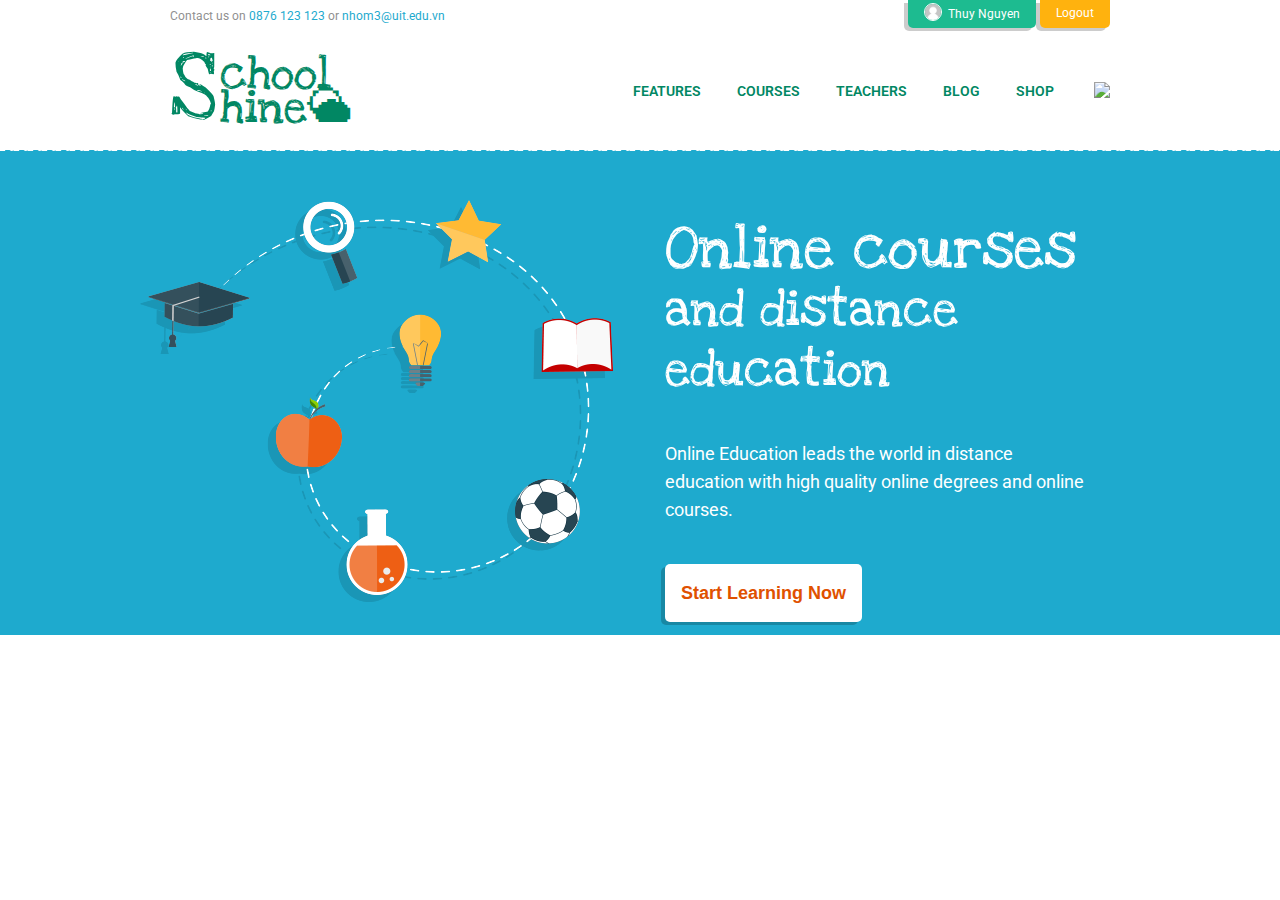
==== home.html @ 8928109d "first commit" ====
<!DOCTYPE html>
<html lang="en">
<head>
    <meta charset="UTF-8">
    <meta http-equiv="X-UA-Compatible" content="IE=edge">
    <meta name="viewport" content="width=device-width, initial-scale=1.0">
    <title>School Shine | Laying tomorrow’s foundation</title>
    <link rel="stylesheet" href="./assets/css/base.css">
    <link rel="stylesheet" href="./assets/css/grid.css">
    <link rel="stylesheet" href="./assets/css/home.css">
    <link rel="stylesheet" href="./assets/css/responsive.css">
    <link rel = "icon" href = "./assets/img/title-bar-icon.png" type = "image/x-icon">
    <link rel="stylesheet" href="https://cdnjs.cloudflare.com/ajax/libs/font-awesome/5.15.4/css/all.min.css">
</head>
<body>
    <header>
        <div class="grid wide">
            <div class="sub-header">
                <div class="header-contact">
                    Contact us on
                    <a href="#" class="primary-text">0876 123 123</a> or 
                    <a href="mailto:" class="primary-text">nhom3@uit.edu.vn</a>
                </div>
    
                <div class="header-user">
                    <ul class="header-user-list">
                        <li class="header-user-item user-control btn btn-border-bottom btn--small btn--green">
                            <span class="user-avt">
                                <img  src="./assets/img/default-avt.png" alt="avt">
                            </span>
                            <span class="user-name">
                                Thuy Nguyen
                            </span>
                        </li>
    
                        <li class="header-user-item user-logout btn btn-border-bottom btn--small btn--yellow">
                            <a href="#" class="user-logout-link">Logout</a>
                        </li>
                    </ul>
                </div>
            </div>

            <div class="main-header">
                <a href="#" class="logo title">
                    <div style="margin-top: 15px; margin-right: 4px; font-size: 10rem;">S</div>
                    <div >
                        <div>chool</div>
                        <div style="margin-top: 18px;">hine🌥</div>
                    </div>
                </a>
    
                <!-- mobile and tablet logo -->
                <a href="#" class="tablet-logo title">
                    School Shine🌥
                </a>
    
                <nav>
                    <ul class="header-nav-list">
                        <li class="header-nav-item">
                            <a href="">Features</a>
                        </li>
                        <li class="header-nav-item">
                            <a href="">Courses</a>
                        </li>
                        <li class="header-nav-item">
                            <a href="">Teachers</a>
                        </li>
                        <li class="header-nav-item">
                            <a href="">Blog</a>
                        </li>
                        <li class="header-nav-item">
                            <a href="">Shop</a>
                        </li>
                    </ul>

                    <!-- mobile menu -->
                    <div class="mobile-menu">
                        <i class="fas fa-bars"></i>
                    </div>
                    
                    <div class="header-search">
                        <img src="https://img.icons8.com/color/48/000000/search--v2.png"/>
                    </div>
                </nav>
            </div>
        </div>
    </header>
    
    <main>
        <div class="slide-wrap">
            <div class="grid">
                <div class="slide">
                    <div class="slide-img">
                        <img src="./assets/img/slide.webp" alt="slide">
                    </div>
        
                    <div class="slide-content">
                        <div class="slide-title">
                            <div class="main-title title">Online courses</div>
                            <div class="sub-title title">and distance education</div>
                        </div>
                        <div class="slide-desc">Online Education leads the world in distance education with high quality online degrees and online courses.</div>
                        <button class="slide-btn btn btn--large">Start Learning Now</button>
                    </div>
                </div>
            </div>

        </div>
    </main>

    <footer>
        
    </footer>
</body>
</html>
---- assets/css/base.css ----
@import url('https://fonts.googleapis.com/css2?family=Love+Ya+Like+A+Sister&display=swap');
@import url('https://fonts.googleapis.com/css2?family=Roboto:wght@100;400;500;700&display=swap');
:root {
    --white-color: #fff;
    --black-color: #000;
    --text-color: #333;
    --primary-color: #1eaace;
    --secondary-color: #1dbb90;
    --third-color: #018763;
    --gray-color: #666666;
    --light-gray-color: #909090;

    --hover-color: #ffb20e;
    --body-background-color: #f4f7f9;

    --header-height: 150px;
    --main-header-height: 116px;
    --sub-header-height: calc(var(--header-height) - var(--main-header-height));
}

* {
    margin: 0;
    padding: 0;
    box-sizing: inherit;
}

html {
    font-size: 62.5%;
    line-height: 1.6rem;
    font-family: 'Roboto', sans-serif;
    box-sizing: border-box;
}

a {
    text-decoration: none;
    outline: none;
}

ul {
    list-style: none;
}

li {
    float: left;
}

.primary-text {
    color: var(--primary-color);
}

.title {
    font-family: 'Love Ya Like A Sister', cursive;
}
/* button */
.btn {
    color: var(--white-color);
    box-shadow: -4px 3px 0px 0px rgb(0 0 0 / 20%);
    padding: 5px 16px;
    border: none;
    border-radius: 5px;
}

.btn-border-bottom {
    border-top-left-radius: 0px;
    border-top-right-radius: 0px;
}

.btn--small {
    height: 28px;
    font-size: 1.2rem;
}

.btn--large {
    height: 58px;
    font-size: 1.8rem;
    font-weight: 600;
}

.btn--green {
    background-color: var(--secondary-color);
}

.btn--yellow {
    background-color: var(--hover-color);
}
---- assets/css/grid.css ----
.grid {
    width: 100%;
    display: block;
    padding: 0;
}

.grid.wide {
    max-width: 1000px;
    padding: 0 30px;
    margin: 0 auto;
}

.row {
    display: flex;
    flex-wrap: wrap;
    margin-left: -8px;
    margin-right: -8px;
}

.col {
    padding-left: 8px;
    padding-right: 8px;
}

.c-0 {
    display: none;
}

.c-1 {
    flex: 0 0 8.33333%;
    max-width: 8.33333%;
}

.c-2 {
    flex: 0 0 16.66667%;
    max-width: 16.66667%;
}

.c-3 {
    flex: 0 0 25%;
    max-width: 25%;
}

.c-4 {
    flex: 0 0 33.33333%;
    max-width: 33.33333%;
}

.c-5 {
    flex: 0 0 41.66667%;
    max-width: 41.66667%;
}

.c-6 {
    flex: 0 0 50%;
    max-width: 50%;
}

.c-7 {
    flex: 0 0 58.33333%;
    max-width: 58.33333%;
}

.c-8 {
    flex: 0 0 66.66667%;
    max-width: 66.66667%;
}

.c-9 {
    flex: 0 0 75%;
    max-width: 75%;
}

.c-10 {
    flex: 0 0 83.33333%;
    max-width: 83.33333%;
}

.c-11 {
    flex: 0 0 91.66667%;
    max-width: 91.66667%;
}

.c-12 {
    flex: 0 0 100%;
    max-width: 100%;
}

.c-o-1 {
    margin-left: 8.33333%;
}

.c-o-2 {
    margin-left: 16.66667%;
}

.c-o-3 {
    margin-left: 25%;
}

.c-o-4 {
    margin-left: 33.33333%;
}

.c-o-5 {
    margin-left: 41.66667%;
}

.c-o-6 {
    margin-left: 50%;
}

.c-o-7 {
    margin-left: 58.33333%;
}

.c-o-8 {
    margin-left: 66.66667%;
}

.c-o-9 {
    margin-left: 75%;
}

.c-o-10 {
    margin-left: 83.33333%;
}

.c-o-11 {
    margin-left: 91.66667%;
}

/*Breakpoint 1: Medium device*/
@media (min-width: 740px) and (max-width: 1112px) {
    .row {
        margin-left: -8px;
        margin-right: -8px;
    }

    .row.no-gutters {
        margin-left: 0;
        margin-right: 0;
    }

    .col {
        padding-left: 8px;
        padding-right: 8px;
    }

    .row.row.no-gutters .col {
        padding-left: 0;
        padding-right: 0;
    }
    .m-0 {
        display: none;
    }

    .m-1,
    .m-2,
    .m-3,
    .m-4,
    .m-5,
    .m-6,
    .m-7,
    .m-8,
    .m-9,
    .m-10,
    .m-11,
    .m-12 {
        display: block;
    }

    .m-1 {
        flex: 0 0 8.33333%;
        max-width: 8.33333%;
    }

    .m-2 {
        flex: 0 0 16.66667%;
        max-width: 16.66667%;
    }

    .m-3 {
        flex: 0 0 25%;
        max-width: 25%;
    }

    .m-4 {
        flex: 0 0 33.33333%;
        max-width: 33.33333%;
    }

    .m-5 {
        flex: 0 0 41.66667%;
        max-width: 41.66667%;
    }

    .m-6 {
        flex: 0 0 50%;
        max-width: 50%;
    }

    .m-7 {
        flex: 0 0 58.33333%;
        max-width: 58.33333%;
    }

    .m-8 {
        flex: 0 0 66.66667%;
        max-width: 66.66667%;
    }

    .m-9 {
        flex: 0 0 75%;
        max-width: 75%;
    }

    .m-10 {
        flex: 0 0 83.33333%;
        max-width: 83.33333%;
    }

    .m-11 {
        flex: 0 0 91.66667%;
        max-width: 91.66667%;
    }

    .m-12 {
        flex: 0 0 100%;
        max-width: 100%;
    }

    .m-o-1 {
        margin-left: 8.33333%;
    }
    
    .m-o-2 {
        margin-left: 16.66667%;
    }
    
    .m-o-3 {
        margin-left: 25%;
    }
    
    .m-o-4 {
        margin-left: 33.33333%;
    }
    
    .m-o-5 {
        margin-left: 41.66667%;
    }
    
    .m-o-6 {
        margin-left: 50%;
    }
    
    .m-o-7 {
        margin-left: 58.33333%;
    }
    
    .m-o-8 {
        margin-left: 66.66667%;
    }
    
    .m-o-9 {
        margin-left: 75%;
    }
    
    .m-o-10 {
        margin-left: 83.33333%;
    }
    
    .m-o-11 {
        margin-left: 91.66667%;
    }
}

/*Breakpoint 2: Large device*/
@media (min-width: 1113px) {
    .row {
        margin-left: -12px;
        margin-right: -12px;
    }

   .col {
        padding-left: 12px;
        padding-right: 12px;
    }

    .l-0 {
        display: none;
    }

    .l-1,
    .l-2,
    .l-2-4,
    .l-3,
    .l-4,
    .l-5,
    .l-6,
    .l-7,
    .l-8,
    .l-9,
    .l-10,
    .l-11,
    .l-12 {
        display: block;
    }

    .l-1 {
        flex: 0 0 8.33333%;
        max-width: 8.33333%;
    }

    .l-2 {
        flex: 0 0 16.66667%;
        max-width: 16.66667%;
    }

    .l-2-4 {
        flex: 0 0 20%;
        max-width: 20%;
    }

    .l-3 {
        flex: 0 0 25%;
        max-width: 25%;
    }

    .l-4 {
        flex: 0 0 33.33333%;
        max-width: 33.33333%;
    }

    .l-5 {
        flex: 0 0 41.66667%;
        max-width: 41.66667%;
    }

    .l-6 {
        flex: 0 0 50%;
        max-width: 50%;
    }

    .l-7 {
        flex: 0 0 58.33333%;
        max-width: 58.33333%;
    }

    .l-8 {
        flex: 0 0 66.66667%;
        max-width: 66.66667%;
    }

    .l-9 {
        flex: 0 0 75%;
        max-width: 75%;
    }

    .l-10 {
        flex: 0 0 83.33333%;
        max-width: 83.33333%;
    }

    .l-11 {
        flex: 0 0 91.66667%;
        max-width: 91.66667%;
    }

    .l-12 {
        flex: 0 0 100%;
        max-width: 100%;
    }

    .l-o-1 {
        margin-left: 8.33333%;
    }
    
    .l-o-2 {
        margin-left: 16.66667%;
    }
    
    .l-o-3 {
        margin-left: 25%;
    }
    
    .l-o-4 {
        margin-left: 33.33333%;
    }
    
    .l-o-5 {
        margin-left: 41.66667%;
    }
    
    .l-o-6 {
        margin-left: 50%;
    }
    
    .l-o-7 {
        margin-left: 58.33333%;
    }
    
    .l-o-8 {
        margin-left: 66.66667%;
    }
    
    .c-o-9 {
        margin-left: 75%;
    }
    
    .l-o-10 {
        margin-left: 83.33333%;
    }
    
    .l-o-11 {
        margin-left: 91.66667%;
    }
}

/*Tablet -> PC low resolution */
@media (min-width: 740px) and (max-width: 1023px) {
    .grid.wide {
        /* max-width: 644px; */
        max-width: 735px;
    }
}

/*PC low resolution */
@media (min-width: 1024px) and (max-width: 1239px) {
    .grid.wide {
        max-width: 984px;
    }
    .wide.row {
        margin-right: -12px;
        margin-left: -12px;
    }

    .wide.col {
        padding-left: 12px;
        padding-right: 12px;
    }
    .wide .l-0 {
        display: none;
    }

    .wide .l-1,
    .wide .l-2,
    .wide .l-2-4,
    .wide .l-3,
    .wide .l-4,
    .wide .l-5,
    .wide .l-6,
    .wide .l-7,
    .wide .l-8,
    .wide .l-9,
    .wide .l-10,
    .wide .l-11,
    .wide .l-12 {
        display: block;
    }

    .wide .l-1 {
        flex: 0 0 8.33333%;
        max-width: 8.33333%;
    }

    .wide .l-2 {
        flex: 0 0 16.66667%;
        max-width: 16.66667%;
    }

    .wide .l-2-4 {
        flex: 0 0 20%;
        max-width: 20%;
    }

    .wide .l-3 {
        flex: 0 0 25%;
        max-width: 25%;
    }

    .wide .l-4 {
        flex: 0 0 33.33333%;
        max-width: 33.33333%;
    }

    .wide .l-5 {
        flex: 0 0 41.66667%;
        max-width: 41.66667%;
    }

    .wide .l-6 {
        flex: 0 0 50%;
        max-width: 50%;
    }

    .wide .l-7 {
        flex: 0 0 58.33333%;
        max-width: 58.33333%;
    }

    .wide .l-8 {
        flex: 0 0 66.66667%;
        max-width: 66.66667%;
    }

    .wide .l-9 {
        flex: 0 0 75%;
        max-width: 75%;
    }

    .wide .l-10 {
        flex: 0 0 83.33333%;
        max-width: 83.33333%;
    }

    .wide .l-11 {
        flex: 0 0 91.66667%;
        max-width: 91.66667%;
    }

    .wide .l-12 {
        flex: 0 0 100%;
        max-width: 100%;
    }

    .wide .l-o-1 {
        margin-left: 8.33333%;
    }
    
    .wide .l-o-2 {
        margin-left: 16.66667%;
    }
    
    .wide .l-o-3 {
        margin-left: 25%;
    }
    
    .wide .l-o-4 {
        margin-left: 33.33333%;
    }
    
    .wide .l-o-5 {
        margin-left: 41.66667%;
    }
    
    .wide .l-o-6 {
        margin-left: 50%;
    }
    
    .wide .l-o-7 {
        margin-left: 58.33333%;
    }
    
    .wide .l-o-8 {
        margin-left: 66.66667%;
    }
    
    .wide .l-o-9 {
        margin-left: 75%;
    }
    
    .wide .l-o-10 {
        margin-left: 83.33333%;
    }
    
    .wide .l-o-11 {
        margin-left: 91.66667%;
    }
}
---- assets/css/home.css ----
/* Header */
header {
    height: var(--header-height);
}

.sub-header {
    display: flex;
    justify-content: space-between;
    height: var(--sub-header-height);
}

.header-contact {
    color: var(--light-gray-color);
    font-size: 1.2rem;
    margin-top: 8px;
}

.header-user-item {
    margin-left: 4px;
}

.user-control {
    display: flex;
    align-items: center;
}

.user-avt {
    width: 18px;
    margin-right: 6px;
}

.user-avt img {
    max-width: 100%;
    border-radius: 50%;
    border: 1px solid var(--white-color);
}

.user-logout-link {
    color: var(--white-color);
}

/* main header */
.main-header {
    height: var(--main-header-height);
    display: flex;
    justify-content: space-between;
    align-items: center;
}

.logo,
.tablet-logo {
    font-size: 4.6rem;
    color: var(--third-color);
    display: flex;
}

.tablet-logo {
    display: none;
    font-size: 3.8rem;
    margin-top: 22px;
}

.mobile-menu {
    font-size: 2.8rem;
    color: var(--secondary-color);
    display: none;
}
/* nav */
header nav {
    display: flex;
    align-items: center;
}

.header-nav-list {

}

.header-nav-item a{
    color: var(--third-color);
    text-transform: uppercase;
    font-weight: 600;
    font-size: 1.4rem;
    margin: 3px;
    padding: 13px 15px;
    border-radius: 5px;
}

.header-nav-item a:hover {
    color: var(--white-color);
    background-color: var(--secondary-color);
    box-shadow: -4px 3px 0px 0px rgb(0 0 0 / 20%);
}

.header-search img {
    margin-left: 22px;
    max-height: 38px;
}

.header-search img:hover {
    cursor: pointer;
}

/* main */
main {
    line-height: 2.8rem;
}
/* slide */
.slide-wrap {
    height: 485px;
    background-color: var(--primary-color);
    background-image: url(/assets/img/bg_over.webp);
    background-repeat: repeat-x;
    padding: 50px 0;
}

.slide {
    display: flex;
    margin: 0 140px;
}

.slide-content {
    margin-left: 52px;
    color: var(--white-color);
}

.slide-title {
    line-height: 6rem;
}

.slide-title .main-title {
    font-size: 6rem;
    margin-top: 20px;
}

.slide-title .sub-title {
    font-size: 5rem;
}

.slide-desc {
    font-size: 1.8rem;
    margin: 40px 0;
    max-width: 90%;
}

.slide-btn {
    color: #e05100;
    background-color: var(--white-color);
}

.slide-btn:hover {
    cursor: pointer;
    color: var(--hover-color);
}
---- assets/css/responsive.css ----
/* Breakpoints: 0 - 740 - 1024 - 1113 - 1239px */

/* Mobie & Tablet: 0 - 1023px */
@media (max-width: 63.9375em) {
    .main-header {
        flex-direction: column;
        align-items: start;
        justify-content: space-evenly;
    }

    .logo {
        display: none;
    }

    .tablet-logo {
        display: block;
    }

    header nav {
        justify-content: space-between;
        width: 100%;
    }

    .slide {
        margin: 0;
    }

    .slide-title {
        line-height: 4rem;
    }
    
    .slide .main-title {
        font-size: 4rem;
    }

    .slide .sub-title {
        font-size: 3rem;
    }
}

/*Only Mobile: 0 - 739px */
@media (max-width: 46.1875em) {
    .header-contact {
        display: none;
    }

    .sub-header {
        justify-content: end;
    }

    .header-nav-list {
        display: none;
    }

    .main-header {
        flex-direction: row;
        justify-content: space-between;
        align-items: center;
    }

    header nav {
        width: unset;
    }

    .tablet-logo {
        margin: 0;
        font-size: 4rem;
    }

    .mobile-menu {
        display: block;
    }

    .header-search {
        display: none;
    }

    .slide img {
        display: none;
    }
}

/*Tablet & PC Low Resolution: 740 - 1239px */
@media (min-width: 46.25em) and (max-width: 77.4375em) {
}

/*Only Tablet: 740 - 1023px */
@media (min-width: 46.25em) and (max-width: 63.9375em) {
    .slide img {
        width: 300px;
    }

    .slide {
        margin: 0 40px;
    }
}

/*740 - 1112px */
@media (min-width: 740px) and (max-width: 1112px) {

}

/*Only PC Low Resolution: 1024px - 1239px */
@media (min-width: 64em) and (max-width:  77.4375em) {
    .slide {
        margin: 0 60px;
    }

    .slide .main-title {
        font-size: 5rem;
    }

    .slide .sub-title {
        font-size: 4rem;
    }

    .slide-desc {
        margin: 30px 0;
    }
}
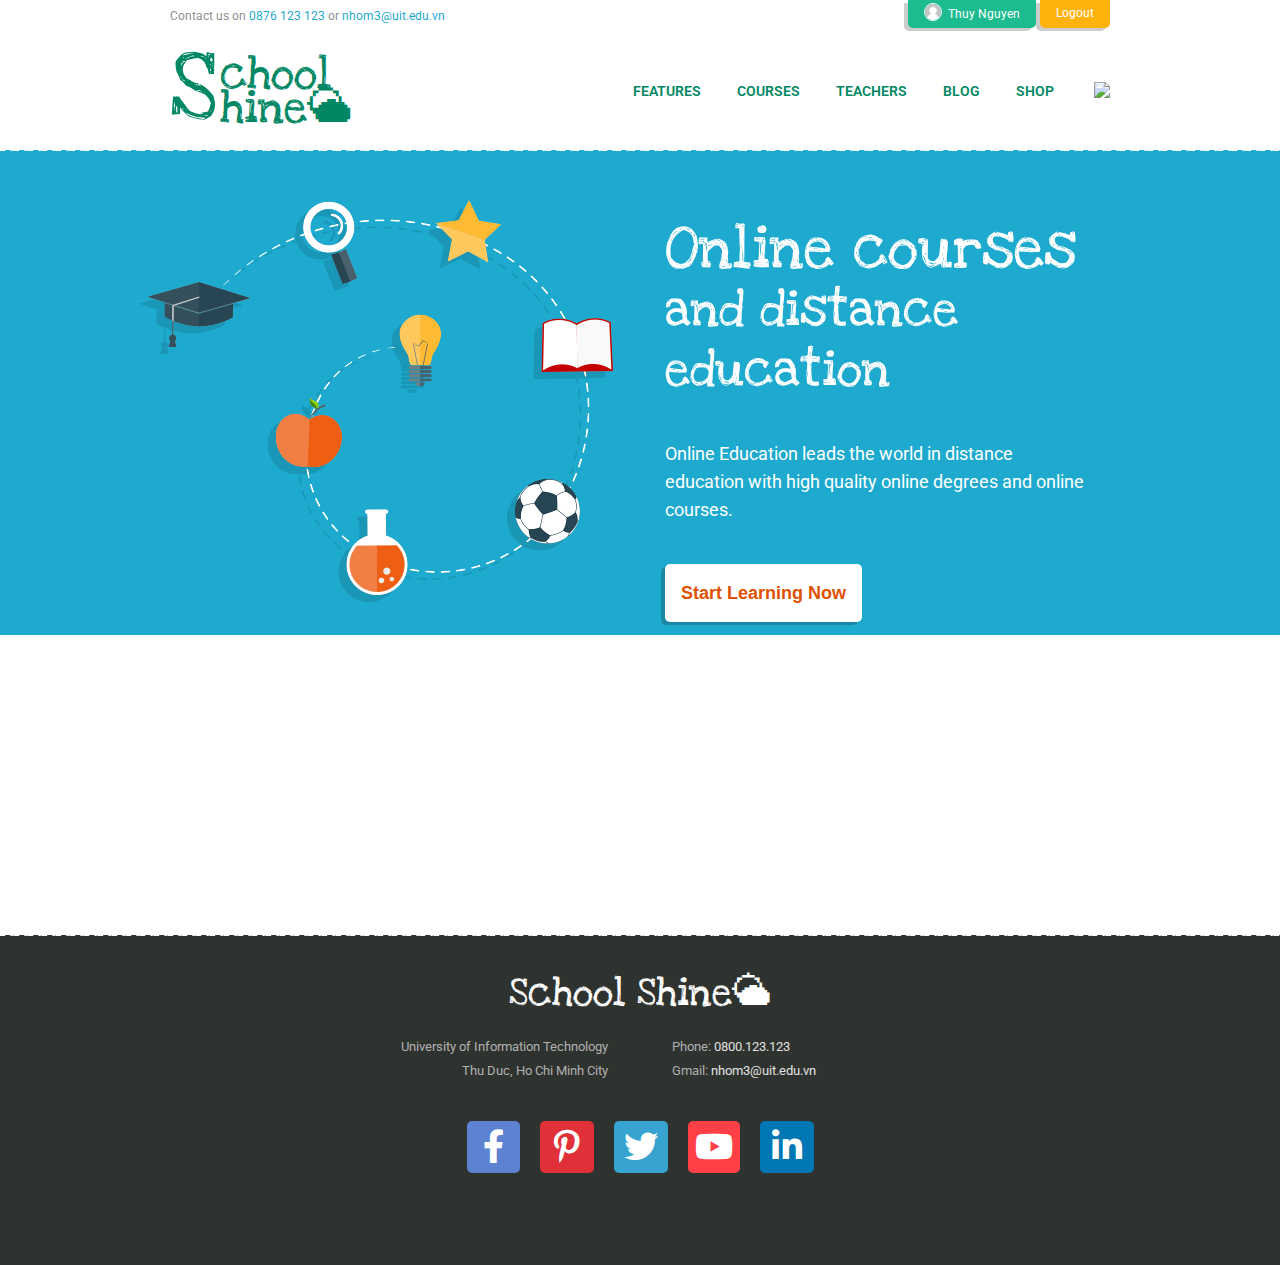
==== commit ced5e650: "add footer" ====
--- a/home.html
+++ b/home.html
@@ -106,10 +106,72 @@
             </div>
 
         </div>
+
+        <div class="features">
+
+        </div>
     </main>
 
     <footer>
+        <div class="grid wide">
+            <div class="title footer-heading">School Shine🌥</div>
+
+            <div class="footer-contact">
+                <div class="row">
+                    <div class="col l-6 m-6 c-12">
+                        <div class="footer-contact--left">
+                            <p style="margin-bottom: 8px">University of Information Technology</p>
+                            <p>Thu Duc, Ho Chi Minh City</p>
+                        </div>
+                    </div>
+
+                    <div class="col l-6 m-6 c-12">
+                        <div class="footer-contact--right">
+                            <p style="margin-bottom: 8px">
+                                Phone: 
+                                <a class="footer-link" href="tel:+">0800.123.123</a>
+                            </p>
         
+                            <p>
+                                Gmail:
+                                <a class="footer-link" href="mailto:">nhom3@uit.edu.vn</a>
+                            </p>
+        
+                        </div>
+                    </div>
+                </div>
+            </div>
+
+            <div class="footer-social">
+                <ul class="footer-social-list">
+                    <li class="footer-social-item footer-facebook">
+                        <a href="">
+                            <i class="fab fa-facebook-f"></i>
+                        </a>
+                    </li>
+                    <li class="footer-social-item footer-pinterest">
+                        <a href="">
+                            <i class="fab fa-pinterest-p"></i>
+                        </a>
+                    </li>
+                    <li class="footer-social-item footer-twitter">
+                        <a href="">
+                            <i class="fab fa-twitter"></i>
+                        </a>
+                    </li>
+                    <li class="footer-social-item footer-youtube">
+                        <a href="">
+                            <i class="fab fa-youtube"></i>
+                        </a>
+                    </li>
+                    <li class="footer-social-item footer-linkedin">
+                        <a href="">
+                            <i class="fab fa-linkedin-in"></i>
+                        </a>
+                    </li>
+                </ul>
+            </div>
+        </div>
     </footer>
 </body>
 </html>--- a/assets/css/base.css
+++ b/assets/css/base.css
@@ -12,7 +12,8 @@
 
     --hover-color: #ffb20e;
     --body-background-color: #f4f7f9;
-
+    --footer-color: #2f332f;
+    
     --header-height: 150px;
     --main-header-height: 116px;
     --sub-header-height: calc(var(--header-height) - var(--main-header-height));
--- a/assets/css/home.css
+++ b/assets/css/home.css
@@ -150,4 +150,85 @@
 .slide-btn:hover {
     cursor: pointer;
     color: var(--hover-color);
-}+}
+
+.features {
+    min-height: 300px;
+}
+
+/* footer  */
+footer {
+    background-color: var(--footer-color);
+    background-image: url(/assets/img/bg_over.webp);
+    background-repeat: repeat-x;
+    text-align: center;
+    height: 330px;
+    padding: 50px 0;
+    color: var(--white-color);
+}
+
+.footer-heading {
+    font-size: 4rem;
+    margin-bottom: 38px;
+}
+
+.footer-contact--left,
+.footer-contact--right {
+    font-size: 1.3rem;
+    margin: 0 20px;
+    color: #b0b0b0;
+}
+
+.footer-contact--left {
+    text-align: right;
+}
+
+.footer-contact--right {
+    text-align: left;
+}
+
+.footer-link {
+    color: #e0e0e0;
+}
+
+.footer-social {
+    display: flex;
+    justify-content: center;
+    margin-top: 50px;
+    font-size: 3.4rem;
+}
+
+.footer-social-item a {
+    margin: 10px;
+    color: var(--white-color);
+    border-radius: 5px;
+}
+
+.footer-social-item:hover a{
+    background-color: #aaaaaa;
+}
+
+.footer-facebook a{
+    background-color: #5d82d1;
+    padding: 6px 16px;
+}
+
+.footer-pinterest a {
+    background-color: #e13138;
+    padding: 6px 14px;
+}
+
+.footer-twitter a {
+    background-color: #36a3d0;
+    padding: 6px 10px;
+}
+
+.footer-youtube a {
+    background-color: #ff4047;
+    padding: 6px 7px;
+}
+
+.footer-linkedin a {
+    background-color: #0077b5;
+    padding: 6px 12px;
+}
--- a/assets/css/responsive.css
+++ b/assets/css/responsive.css
@@ -78,6 +78,16 @@
     .slide img {
         display: none;
     }
+
+    .footer-contact--left,
+    .footer-contact--right {
+        text-align: center;
+        margin: 8px;
+    }
+
+    .footer-social-item {
+        display: none;
+    }
 }
 
 /*Tablet & PC Low Resolution: 740 - 1239px */
